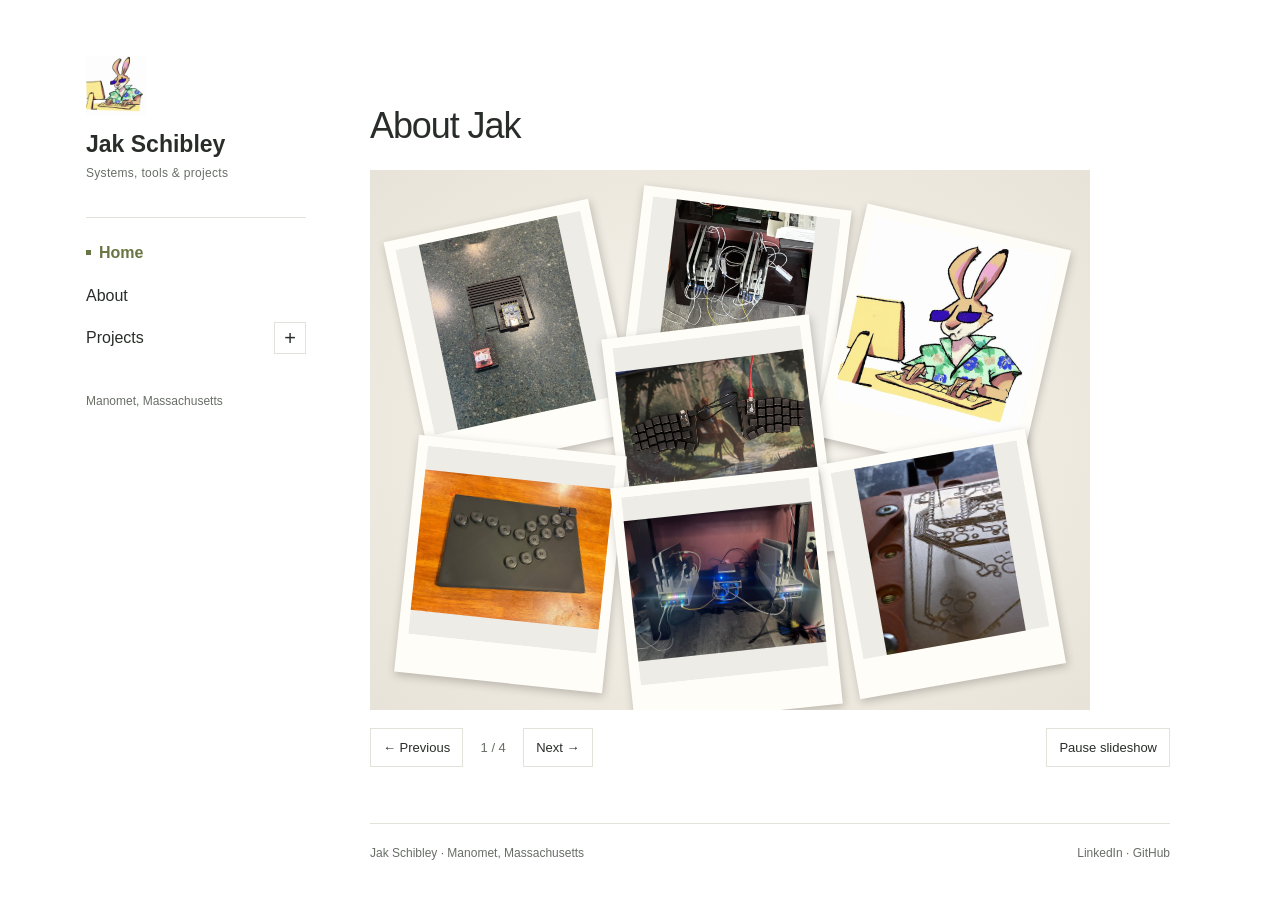
==== index.html @ 8c355774 "Lead with About collage, shrink slideshow images, and simplify Home" ====
<!DOCTYPE html>
<html lang="en">
<head>
  <meta charset="utf-8" />
  <meta name="viewport" content="width=device-width, initial-scale=1" />
  <title>Systems, Tools & Projects - Jak Schibley</title>
  <meta name="description" content="Projects and background from Jak Schibley in Manomet, Massachusetts." />
  <link rel="canonical" href="https://jakschibley.com/" />
  <link rel="stylesheet" href="/assets/site.css?v=polaroids-1" />
  <script src="/assets/site.js?v=polaroids-1" defer></script>
</head>
<body>
  <a class="skip-link" href="#main">Skip to content</a>
  <div class="site-shell">
<aside class="sidebar">
  <a class="brand" href="/" aria-label="Jak Schibley home">
    <img src="/jakrabbit.jpeg" alt="" width="60" height="60" />
    <span>Jak Schibley<small>Systems, tools &amp; projects</small></span>
  </a>
  <nav class="site-nav" aria-label="Main navigation">
    <a class="nav-link" href="/" aria-current="page">Home</a>
    <a class="nav-link" href="/about/">About</a>
    <div class="nav-branch">
      <div class="nav-parent">
        <a class="nav-link" href="/projects/">Projects</a>
        <button class="menu-toggle" type="button" aria-label="Toggle project menu" aria-expanded="false" aria-controls="project-menu"><span aria-hidden="true"></span></button>
      </div>
      <ul class="project-menu" id="project-menu" hidden>
        <li><a href="/projects/fighting-game-controller/">3D Printed Fighting Game Controller</a></li>
        <li><a href="/projects/ebird-database/">eBird Research Database</a></li>
        <li><a href="/projects/keyboard-circuit-boards/">Making Keyboard Circuit Boards at Home</a></li>
      </ul>
    </div>
  </nav>
  <p class="sidebar-note">Manomet, Massachusetts</p>
</aside>
    <div class="content">
      <main id="main">
<h1 class="visually-hidden">Jak Schibley’s projects and background</h1>
<section class="home-slideshow" aria-label="Explore the site" aria-roledescription="carousel">
  <div class="slideshow-stage">
    <article class="home-slide" role="group" aria-roledescription="slide" aria-label="1 of 4">
      <a class="slide-link" href="/about/" aria-label="About Jak">
        <h2>About Jak</h2>
        <div class="slide-photo slide-photo-about"><div class="polaroid-scatter" role="img" aria-label="A scattering of overlapping Polaroid-style prints showing all seven images from the site: the rabbit illustration, early and current controller and eBird builds, PCB milling, and the split keyboard.">
  <span class="polaroid polaroid-1"><img src="/images/controller-start.jpeg" alt="" /></span>
  <span class="polaroid polaroid-2"><img src="/images/ebird-cluster-start.jpeg" alt="" /></span>
  <span class="polaroid polaroid-3"><img src="/jakrabbit.jpeg" alt="" /></span>
  <span class="polaroid polaroid-4"><img src="/images/fight-control-keyboard.jpeg" alt="" /></span>
  <span class="polaroid polaroid-5"><img src="/images/keyboard-pcb-milling.jpeg" alt="" /></span>
  <span class="polaroid polaroid-6"><img src="/images/ebird-cluster.jpg" alt="" /></span>
  <span class="polaroid polaroid-7"><img src="/images/split-keyboard-current.jpeg" alt="" /></span>
</div></div>
      </a>
    </article>
    <article class="home-slide" role="group" aria-roledescription="slide" aria-label="2 of 4" hidden>
      <a class="slide-link" href="/projects/fighting-game-controller/">
        <h2>3D Printed Fighting Game Controller</h2>
        <div class="slide-photo"><img src="/images/fight-control-keyboard.jpeg" width="1600" height="1200" alt="The assembled black fighting game controller with James’s custom button layout." /></div>
      </a>
    </article>
    <article class="home-slide" role="group" aria-roledescription="slide" aria-label="3 of 4" hidden>
      <a class="slide-link" href="/projects/ebird-database/">
        <h2>eBird Research Database</h2>
        <div class="slide-photo"><img src="/images/ebird-cluster.jpg" width="800" height="600" alt="The eBird cluster with custom racks, status lights, and a central mini PC." /></div>
      </a>
    </article>
    <article class="home-slide" role="group" aria-roledescription="slide" aria-label="4 of 4" hidden>
      <a class="slide-link" href="/projects/keyboard-circuit-boards/">
        <h2>Making Keyboard Circuit Boards at Home</h2>
        <div class="slide-photo"><img src="/images/split-keyboard-current.jpeg" width="1448" height="1086" alt="Our current split keyboard, with two black key assemblies joined by a cable." /></div>
      </a>
    </article>
  </div>
  <div class="slideshow-controls" hidden>
    <button type="button" data-slide-prev aria-label="Previous slide">← Previous</button>
    <span class="slide-count" aria-hidden="true">1 / 4</span>
    <button type="button" data-slide-next aria-label="Next slide">Next →</button>
    <button type="button" data-slide-pause>Pause slideshow</button>
  </div>
  <p class="visually-hidden slide-status" role="status" aria-live="polite" aria-atomic="true"></p>
</section>

      </main>
<footer class="site-footer"><p>Jak Schibley · Manomet, Massachusetts</p><p><a href="https://www.linkedin.com/in/jak-schibley-6053451">LinkedIn</a> · <a href="https://github.com/JSchibley">GitHub</a></p></footer>
    </div>
  </div>
</body>
</html>
---- assets/site.css ----
:root { color-scheme: light; --ink:#292d29; --muted:#686e66; --line:#dfe3da; --accent:#687643; --paper:#fff; }
* { box-sizing:border-box; }
body { margin:0; background:var(--paper); color:var(--ink); font-family:Arial,Helvetica,sans-serif; font-size:16px; line-height:1.65; }
a { color:inherit; text-underline-offset:4px; }
a:hover { color:var(--accent); }
a:focus-visible, button:focus-visible { outline:3px solid var(--accent); outline-offset:5px; }
img { max-width:100%; }
.site-shell { display:grid; grid-template-columns:220px minmax(0,800px); gap:64px; max-width:1180px; margin:0 auto; padding:56px 36px 32px; align-items:start; }
.sidebar { position:sticky; top:40px; }
.brand { display:flex; flex-direction:column; gap:14px; text-decoration:none; font-size:23px; font-weight:600; line-height:1.3; }
.brand img { object-fit:contain; object-position:left center; width:60px; height:60px; }
.brand small { display:block; margin-top:6px; color:var(--muted); font-size:12px; font-weight:400; letter-spacing:.025em; }
.site-nav { margin-top:36px; border-top:1px solid var(--line); padding-top:14px; }
.nav-link { display:block; padding:8px 0; text-decoration:none; }
.nav-parent { display:flex; align-items:center; justify-content:space-between; gap:12px; }
.nav-parent .nav-link { flex:1; }
.site-nav [aria-current="page"] { color:var(--accent); font-weight:700; }
.site-nav [aria-current="page"]::before { content:""; display:inline-block; width:5px; height:5px; margin:0 8px 3px 0; background:var(--accent); }
.menu-toggle { width:32px; height:32px; flex:none; border:1px solid var(--line); background:#fff; border-radius:0; cursor:pointer; color:var(--ink); display:grid; place-items:center; }
.menu-toggle span::before { content:"+"; font-size:20px; line-height:1; }
.menu-toggle[aria-expanded="true"] span::before { content:"−"; }
.project-menu { list-style:none; margin:4px 0 12px; padding:0 0 0 14px; border-left:1px solid var(--line); }
.project-menu a { display:block; text-decoration:none; font-size:13px; line-height:1.5; padding:7px 0; overflow-wrap:anywhere; }
[hidden] { display:none !important; }
.sidebar-note { margin-top:32px; color:var(--muted); font-size:12px; }
.content { min-width:0; }
h1 { margin:0 0 22px; font-size:clamp(29px,3.5vw,38px); line-height:1.2; font-weight:500; letter-spacing:-.035em; }
h2 { margin:34px 0 12px; font-size:23px; line-height:1.3; font-weight:500; letter-spacing:-.02em; }
h3 { font-weight:500; }
p { margin:0 0 18px; }
li { margin-bottom:8px; }
.lead { font-size:18px; line-height:1.7; max-width:700px; color:#4d554a; }
.eyebrow { color:var(--muted); font-size:12px; text-transform:uppercase; letter-spacing:.12em; margin-bottom:12px; }
.page-intro { margin-bottom:40px; }
.image-list { display:flex; flex-direction:column; gap:44px; }
.image-entry { margin:0; }
.image-entry-link { display:block; text-decoration:none; }
.entry-photo { background:#f4f4f0; width:100%; aspect-ratio:4 / 3; display:flex; align-items:center; justify-content:center; overflow:hidden; }
.entry-photo img { display:block; width:100%; height:100%; object-fit:contain; transition:opacity .15s ease; }
.image-entry-link:hover img { opacity:.9; }
.image-entry h2 { margin:15px 0 7px; font-size:25px; }
.image-entry h2 span { font-size:18px; color:var(--muted); white-space:nowrap; }
.image-entry p { color:var(--muted); font-size:15px; margin:0; }
.entry-photo-about { aspect-ratio:3 / 1; background:#fafaf7; }
.entry-photo-about img { width:auto; max-width:50%; padding:25px; }
.coming-next { margin-top:48px; border-top:1px solid var(--line); padding-top:8px; }
.site-footer { margin-top:56px; padding-top:20px; border-top:1px solid var(--line); color:var(--muted); font-size:12px; display:flex; justify-content:space-between; flex-wrap:wrap; gap:12px; }
.site-footer p { margin:0; }
.site-footer a { text-decoration:none; }
.breadcrumb { margin-bottom:24px; font-size:13px; color:var(--muted); }
.about-emblem { float:right; margin:0 0 24px 32px; width:150px; }
.about-emblem img { width:100%; height:auto; }
.project-progress { display:grid; grid-template-columns:repeat(2,minmax(0,1fr)); gap:24px; margin:30px 0 36px; }
.project-progress figure { margin:0; min-width:0; }
.project-progress img { display:block; width:100%; height:auto; aspect-ratio:4 / 3; object-fit:contain; background:#f4f4f0; }
.project-progress figcaption { margin-top:10px; color:var(--muted); font-size:13px; line-height:1.6; }
.project-progress strong { display:block; color:var(--ink); font-size:17px; font-weight:500; margin-bottom:4px; }
.facts { display:flex; flex-wrap:wrap; gap:24px; padding:20px 0; border-block:1px solid var(--line); margin:28px 0; }
.facts div { flex:1 1 150px; }
.facts dt { font-size:24px; }
.facts dd { margin:4px 0 0; color:var(--muted); font-size:14px; }
@media(max-width:850px) { .site-shell { grid-template-columns:185px minmax(0,1fr); gap:36px; padding:36px 24px; } }
@media(max-width:640px) {
  .site-shell { display:block; padding:24px 20px; }
  .sidebar { position:static; border-bottom:1px solid var(--line); padding-bottom:20px; margin-bottom:32px; }
  .brand { flex-direction:row; align-items:center; gap:14px; font-size:21px; }
  .brand img { width:48px; height:48px; }
  .site-nav { margin-top:20px; padding-top:10px; }
  .sidebar-note { display:none; }
  .project-menu a { font-size:14px; }
  .project-progress { grid-template-columns:1fr; gap:28px; }
  .image-list { gap:34px; }
  .image-entry h2 { font-size:22px; }
  .page-intro { margin-bottom:30px; }
  .about-emblem { width:100px; margin-left:20px; }
}
@media(prefers-reduced-motion:reduce) { .entry-photo img { transition:none; } }

.skip-link { position:absolute; left:20px; top:-100px; background:white; padding:10px 16px; z-index:10; }
.skip-link:focus { top:10px; }

/* Home page slideshow */
.visually-hidden { position:absolute; width:1px; height:1px; padding:0; margin:-1px; overflow:hidden; clip-path:inset(50%); white-space:nowrap; border:0; }
.home-slideshow { margin:0 0 44px; }
.slide-link { display:block; text-decoration:none; }
.home-slide h2 { min-height:2.6em; display:flex; align-items:flex-end; margin:0 0 20px; font-size:clamp(26px,3vw,36px); line-height:1.3; letter-spacing:-.03em; }
.slide-photo { width:100%; aspect-ratio:4 / 3; display:flex; align-items:center; justify-content:center; background:#f4f4f0; }
.slide-photo img { display:block; width:100%; height:100%; object-fit:contain; }
.slide-photo-about img { width:auto; max-width:70%; height:80%; }
.slide-caption { color:var(--muted); font-size:15px; margin:14px 0 0; min-height:3.3em; }
.slideshow-controls { display:flex; align-items:center; flex-wrap:wrap; gap:12px; margin-top:18px; }
.slideshow-controls button { font:inherit; font-size:13px; color:var(--ink); background:#fff; border:1px solid var(--line); padding:8px 12px; cursor:pointer; }
.slideshow-controls button:hover { border-color:var(--accent); color:var(--accent); }
.slide-count { color:var(--muted); font-size:13px; min-width:36px; text-align:center; }
[data-slide-pause] { margin-left:auto; }
.home-intro { margin:0; padding-top:28px; border-top:1px solid var(--line); }
.home-intro h2 { margin-top:0; }
@media(max-width:640px) {
  .home-slide h2 { font-size:26px; }
  .slideshow-controls { gap:8px; }
  .slideshow-controls button { padding:8px 10px; }
  [data-slide-pause] { margin-left:0; }
}

/* Smaller Home slideshow images and an About photo collage. */
.home-slideshow .slide-photo { width:90%; }
.home-slideshow .slide-photo-about { background:#f1eee7; display:block; }
.slide-photo-about > .polaroid-scatter { width:100%; height:100%; }
.polaroid-scatter { position:relative; width:100%; aspect-ratio:4 / 3; overflow:hidden; background:radial-gradient(ellipse at center,#f8f6ef,#e8e3d8); isolation:isolate; }
.polaroid { position:absolute; display:block; width:29%; padding:1.4% 1.4% 5.5%; background:#fffdf8; box-shadow:1px 3px 9px #322b2845; }
.polaroid img { display:block; width:100% !important; max-width:none !important; height:auto !important; aspect-ratio:1 / 1; object-fit:contain; background:#edece7; padding:0 !important; }
.polaroid-1 { left:5%; top:9%; transform:rotate(-12deg); z-index:2; }
.polaroid-2 { left:36%; top:5%; transform:rotate(7deg); z-index:1; }
.polaroid-3 { left:65%; top:10%; transform:rotate(13deg); z-index:2; }
.polaroid-4 { left:5%; top:51%; transform:rotate(6deg); z-index:4; }
.polaroid-5 { left:65%; top:51%; transform:rotate(-10deg); z-index:4; }
.polaroid-6 { left:35%; top:57%; transform:rotate(-6deg); z-index:5; }
.polaroid-7 { left:34%; top:29%; transform:rotate(-7deg); z-index:3; }
.about-collage { margin:0 0 30px; width:90%; }
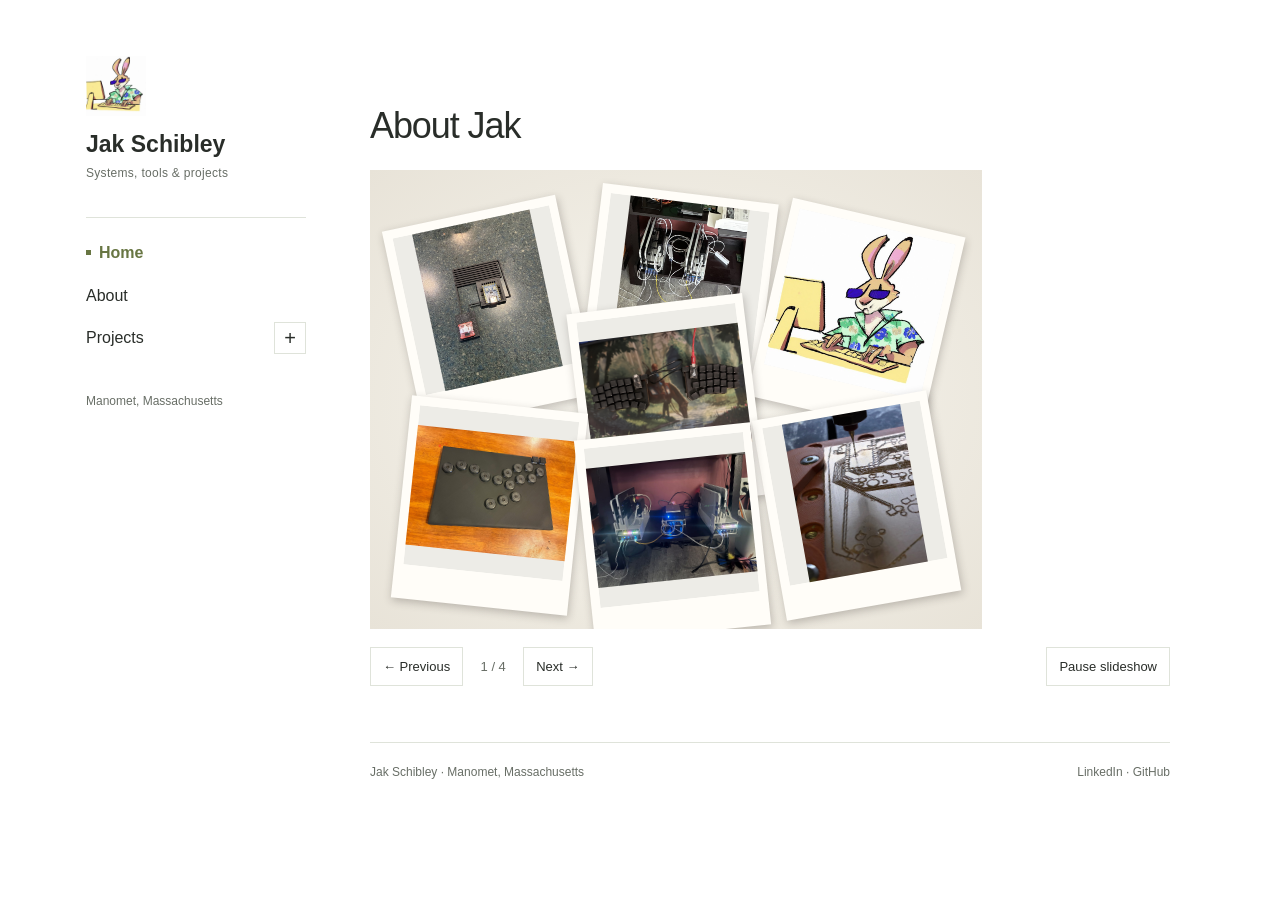
==== commit 5782d500: "Refresh stylesheet for smaller slideshow images" ====
--- a/index.html
+++ b/index.html
@@ -6,7 +6,7 @@
   <title>Systems, Tools & Projects - Jak Schibley</title>
   <meta name="description" content="Projects and background from Jak Schibley in Manomet, Massachusetts." />
   <link rel="canonical" href="https://jakschibley.com/" />
-  <link rel="stylesheet" href="/assets/site.css?v=polaroids-1" />
+  <link rel="stylesheet" href="/assets/site.css?v=polaroids-2" />
   <script src="/assets/site.js?v=polaroids-1" defer></script>
 </head>
 <body>
--- a/assets/site.css
+++ b/assets/site.css
@@ -103,7 +103,7 @@
 }
 
 /* Smaller Home slideshow images and an About photo collage. */
-.home-slideshow .slide-photo { width:90%; }
+.home-slideshow .slide-photo { width:76.5%; }
 .home-slideshow .slide-photo-about { background:#f1eee7; display:block; }
 .slide-photo-about > .polaroid-scatter { width:100%; height:100%; }
 .polaroid-scatter { position:relative; width:100%; aspect-ratio:4 / 3; overflow:hidden; background:radial-gradient(ellipse at center,#f8f6ef,#e8e3d8); isolation:isolate; }
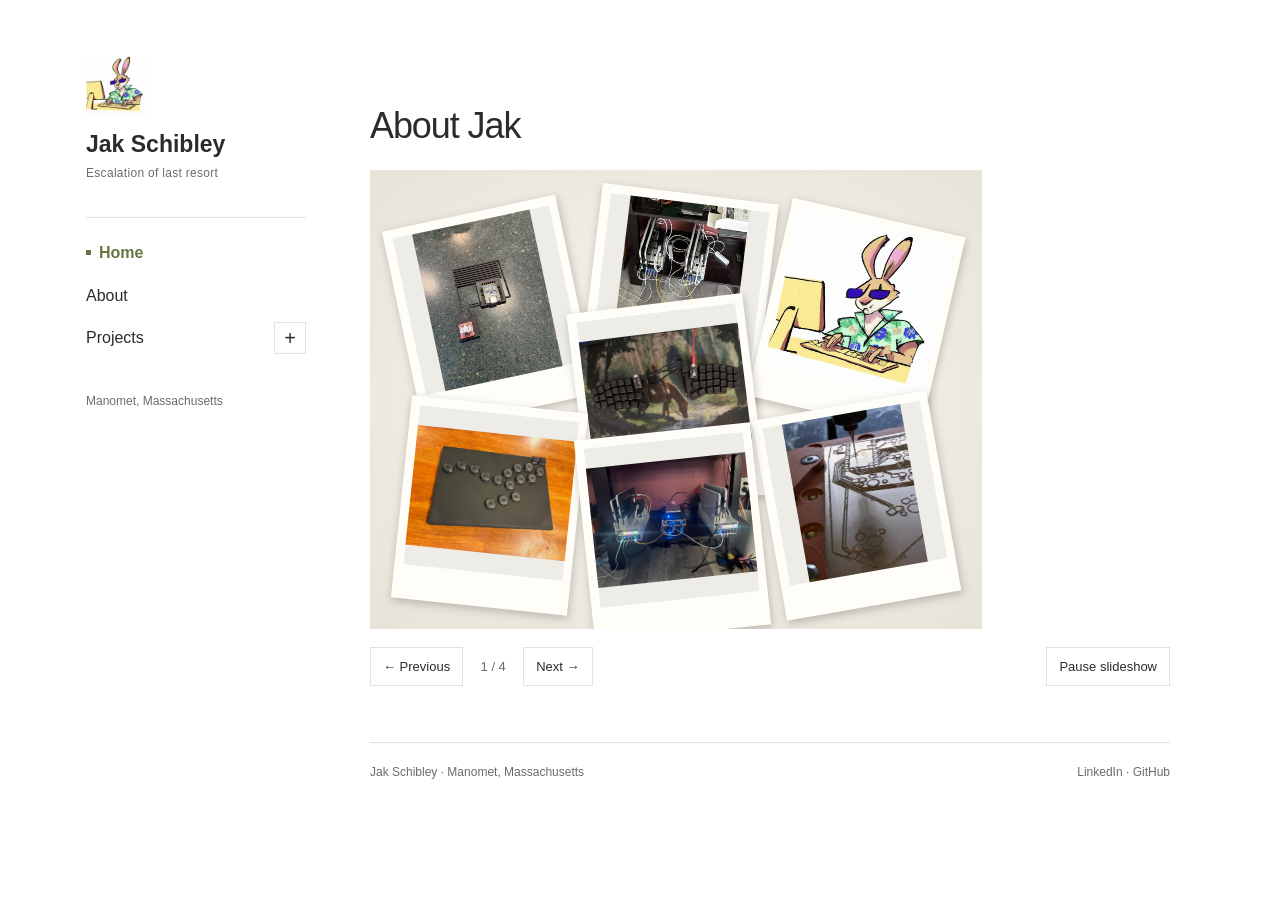
==== commit 46c65f49: "Set menu subtitle to Escalation of last resort" ====
--- a/index.html
+++ b/index.html
@@ -15,7 +15,7 @@
 <aside class="sidebar">
   <a class="brand" href="/" aria-label="Jak Schibley home">
     <img src="/jakrabbit.jpeg" alt="" width="60" height="60" />
-    <span>Jak Schibley<small>Systems, tools &amp; projects</small></span>
+    <span>Jak Schibley<small>Escalation of last resort</small></span>
   </a>
   <nav class="site-nav" aria-label="Main navigation">
     <a class="nav-link" href="/" aria-current="page">Home</a>
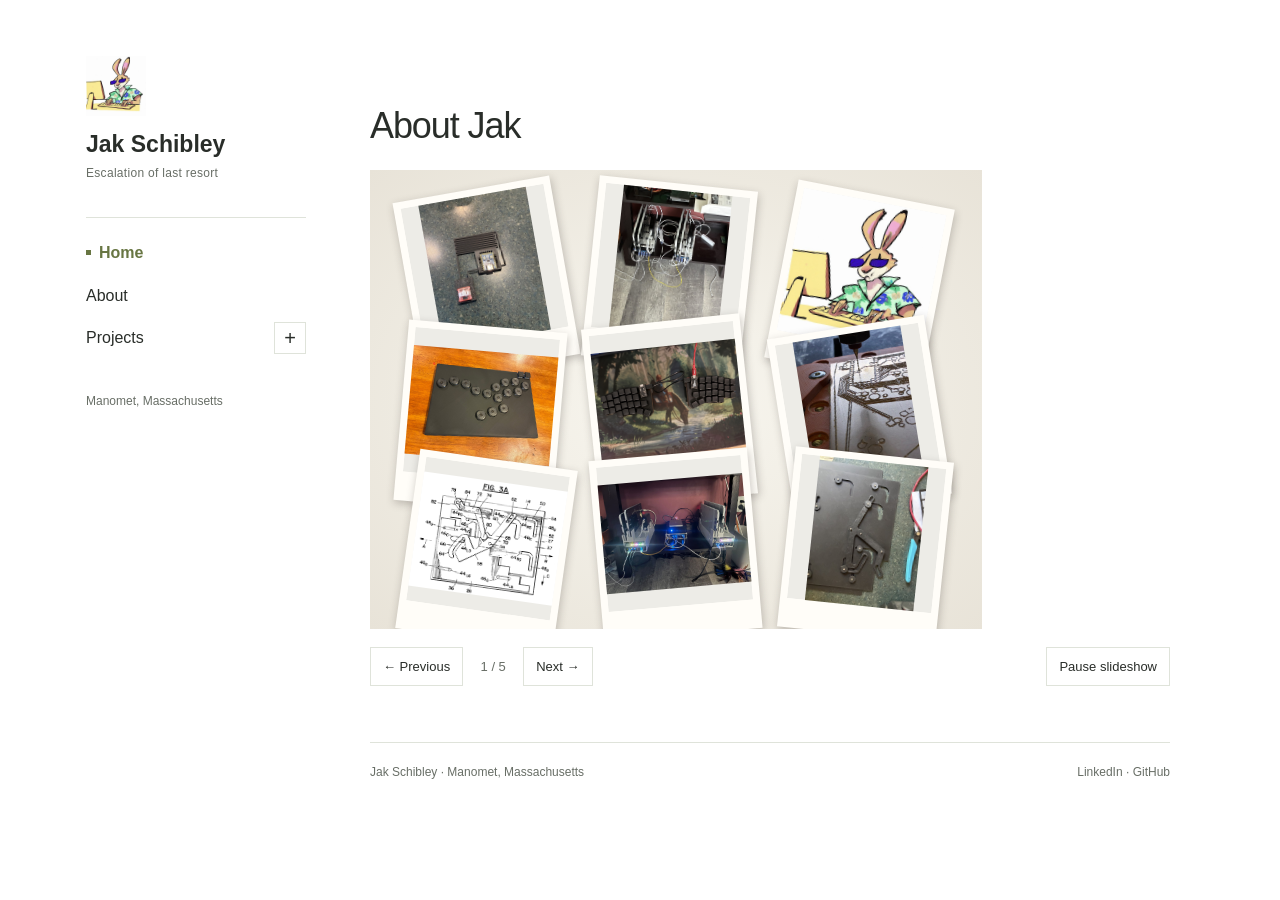
==== commit aae3282b: "Add 701C butterfly keyboard project with original patent Figure 3A" ====
--- a/index.html
+++ b/index.html
@@ -6,7 +6,7 @@
   <title>Systems, Tools & Projects - Jak Schibley</title>
   <meta name="description" content="Projects and background from Jak Schibley in Manomet, Massachusetts." />
   <link rel="canonical" href="https://jakschibley.com/" />
-  <link rel="stylesheet" href="/assets/site.css?v=polaroids-2" />
+  <link rel="stylesheet" href="/assets/site.css?v=701c-1" />
   <script src="/assets/site.js?v=polaroids-1" defer></script>
 </head>
 <body>
@@ -29,6 +29,7 @@
         <li><a href="/projects/fighting-game-controller/">3D Printed Fighting Game Controller</a></li>
         <li><a href="/projects/ebird-database/">eBird Research Database</a></li>
         <li><a href="/projects/keyboard-circuit-boards/">Making Keyboard Circuit Boards at Home</a></li>
+        <li><a href="/projects/701c-butterfly-keyboard/">Recreating the ThinkPad 701C Butterfly Keyboard</a></li>
       </ul>
     </div>
   </nav>
@@ -39,10 +40,10 @@
 <h1 class="visually-hidden">Jak Schibley’s projects and background</h1>
 <section class="home-slideshow" aria-label="Explore the site" aria-roledescription="carousel">
   <div class="slideshow-stage">
-    <article class="home-slide" role="group" aria-roledescription="slide" aria-label="1 of 4">
+    <article class="home-slide" role="group" aria-roledescription="slide" aria-label="1 of 5">
       <a class="slide-link" href="/about/" aria-label="About Jak">
         <h2>About Jak</h2>
-        <div class="slide-photo slide-photo-about"><div class="polaroid-scatter" role="img" aria-label="A scattering of overlapping Polaroid-style prints showing all seven images from the site: the rabbit illustration, early and current controller and eBird builds, PCB milling, and the split keyboard.">
+        <div class="slide-photo slide-photo-about"><div class="polaroid-scatter" role="img" aria-label="A scattering of overlapping Polaroid-style prints showing all nine site images: the rabbit illustration, controller and eBird builds, PCB milling, the split keyboard, and the butterfly-keyboard patent and prototype.">
   <span class="polaroid polaroid-1"><img src="/images/controller-start.jpeg" alt="" /></span>
   <span class="polaroid polaroid-2"><img src="/images/ebird-cluster-start.jpeg" alt="" /></span>
   <span class="polaroid polaroid-3"><img src="/jakrabbit.jpeg" alt="" /></span>
@@ -50,31 +51,39 @@
   <span class="polaroid polaroid-5"><img src="/images/keyboard-pcb-milling.jpeg" alt="" /></span>
   <span class="polaroid polaroid-6"><img src="/images/ebird-cluster.jpg" alt="" /></span>
   <span class="polaroid polaroid-7"><img src="/images/split-keyboard-current.jpeg" alt="" /></span>
+  <span class="polaroid polaroid-8"><img src="/images/701c-patent-fig-3a.png" alt="" /></span>
+  <span class="polaroid polaroid-9"><img src="/images/701c-mechanism-prototype.jpeg" alt="" /></span>
 </div></div>
       </a>
     </article>
-    <article class="home-slide" role="group" aria-roledescription="slide" aria-label="2 of 4" hidden>
+    <article class="home-slide" role="group" aria-roledescription="slide" aria-label="2 of 5" hidden>
       <a class="slide-link" href="/projects/fighting-game-controller/">
         <h2>3D Printed Fighting Game Controller</h2>
         <div class="slide-photo"><img src="/images/fight-control-keyboard.jpeg" width="1600" height="1200" alt="The assembled black fighting game controller with James’s custom button layout." /></div>
       </a>
     </article>
-    <article class="home-slide" role="group" aria-roledescription="slide" aria-label="3 of 4" hidden>
+    <article class="home-slide" role="group" aria-roledescription="slide" aria-label="3 of 5" hidden>
       <a class="slide-link" href="/projects/ebird-database/">
         <h2>eBird Research Database</h2>
         <div class="slide-photo"><img src="/images/ebird-cluster.jpg" width="800" height="600" alt="The eBird cluster with custom racks, status lights, and a central mini PC." /></div>
       </a>
     </article>
-    <article class="home-slide" role="group" aria-roledescription="slide" aria-label="4 of 4" hidden>
+    <article class="home-slide" role="group" aria-roledescription="slide" aria-label="4 of 5" hidden>
       <a class="slide-link" href="/projects/keyboard-circuit-boards/">
         <h2>Making Keyboard Circuit Boards at Home</h2>
         <div class="slide-photo"><img src="/images/split-keyboard-current.jpeg" width="1448" height="1086" alt="Our current split keyboard, with two black key assemblies joined by a cable." /></div>
       </a>
     </article>
+    <article class="home-slide" role="group" aria-roledescription="slide" aria-label="5 of 5" hidden>
+      <a class="slide-link" href="/projects/701c-butterfly-keyboard/">
+        <h2>Recreating the ThinkPad 701C Butterfly Keyboard</h2>
+        <div class="slide-photo"><img src="/images/701c-mechanism-prototype.jpeg" width="900" height="1200" alt="A 3D-printed butterfly-keyboard mechanism prototype with slotted guides, levers, and screw pivots." /></div>
+      </a>
+    </article>
   </div>
   <div class="slideshow-controls" hidden>
     <button type="button" data-slide-prev aria-label="Previous slide">← Previous</button>
-    <span class="slide-count" aria-hidden="true">1 / 4</span>
+    <span class="slide-count" aria-hidden="true">1 / 5</span>
     <button type="button" data-slide-next aria-label="Next slide">Next →</button>
     <button type="button" data-slide-pause>Pause slideshow</button>
   </div>
--- a/assets/site.css
+++ b/assets/site.css
@@ -117,3 +117,15 @@
 .polaroid-6 { left:35%; top:57%; transform:rotate(-6deg); z-index:5; }
 .polaroid-7 { left:34%; top:29%; transform:rotate(-7deg); z-index:3; }
 .about-collage { margin:0 0 30px; width:90%; }
+
+/* Keep all site photos in the About collage as projects are added. */
+.polaroid { width:26%; padding:1.2% 1.2% 4.8%; }
+.polaroid-1 { left:6%; top:4%; transform:rotate(-10deg); z-index:1; }
+.polaroid-2 { left:36%; top:3%; transform:rotate(6deg); z-index:2; }
+.polaroid-3 { left:67%; top:5%; transform:rotate(11deg); z-index:1; }
+.polaroid-4 { left:5%; top:34%; transform:rotate(5deg); z-index:3; }
+.polaroid-5 { left:67%; top:34%; transform:rotate(-9deg); z-index:3; }
+.polaroid-6 { left:37%; top:62%; transform:rotate(-5deg); z-index:6; }
+.polaroid-7 { left:36%; top:33%; transform:rotate(-6deg); z-index:4; }
+.polaroid-8 { left:6%; top:63%; transform:rotate(8deg); z-index:5; }
+.polaroid-9 { left:68%; top:62%; transform:rotate(6deg); z-index:5; }
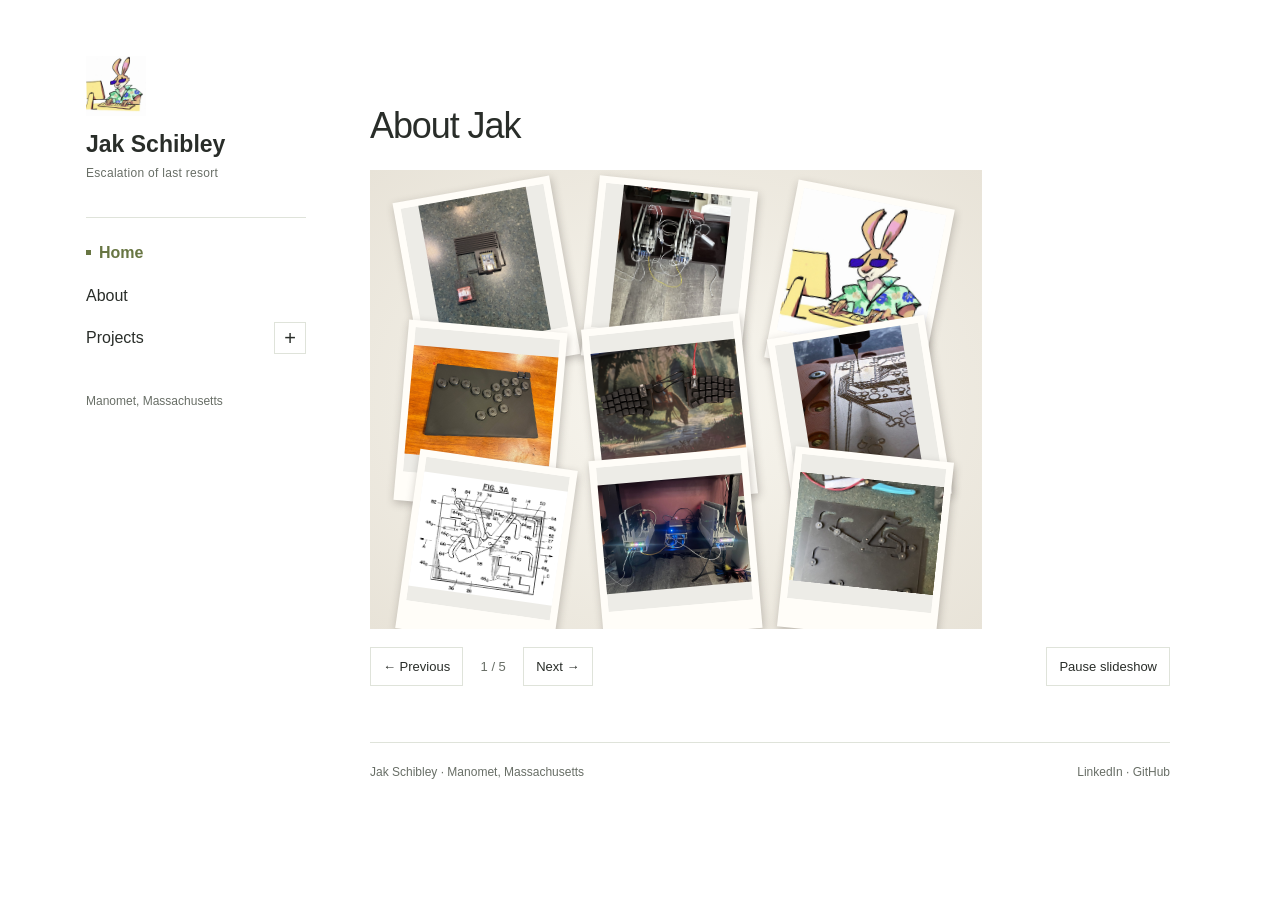
==== commit b9b68383: "Rotate 701C prototype photo 90 degrees counterclockwise across site" ====
--- a/index.html
+++ b/index.html
@@ -52,7 +52,7 @@
   <span class="polaroid polaroid-6"><img src="/images/ebird-cluster.jpg" alt="" /></span>
   <span class="polaroid polaroid-7"><img src="/images/split-keyboard-current.jpeg" alt="" /></span>
   <span class="polaroid polaroid-8"><img src="/images/701c-patent-fig-3a.png" alt="" /></span>
-  <span class="polaroid polaroid-9"><img src="/images/701c-mechanism-prototype.jpeg" alt="" /></span>
+  <span class="polaroid polaroid-9"><img src="/images/701c-mechanism-prototype-ccw.svg" alt="" /></span>
 </div></div>
       </a>
     </article>
@@ -77,7 +77,7 @@
     <article class="home-slide" role="group" aria-roledescription="slide" aria-label="5 of 5" hidden>
       <a class="slide-link" href="/projects/701c-butterfly-keyboard/">
         <h2>Recreating the ThinkPad 701C Butterfly Keyboard</h2>
-        <div class="slide-photo"><img src="/images/701c-mechanism-prototype.jpeg" width="900" height="1200" alt="A 3D-printed butterfly-keyboard mechanism prototype with slotted guides, levers, and screw pivots." /></div>
+        <div class="slide-photo"><img src="/images/701c-mechanism-prototype-ccw.svg" width="1200" height="900" alt="A 3D-printed butterfly-keyboard mechanism prototype with slotted guides, levers, and screw pivots." /></div>
       </a>
     </article>
   </div>
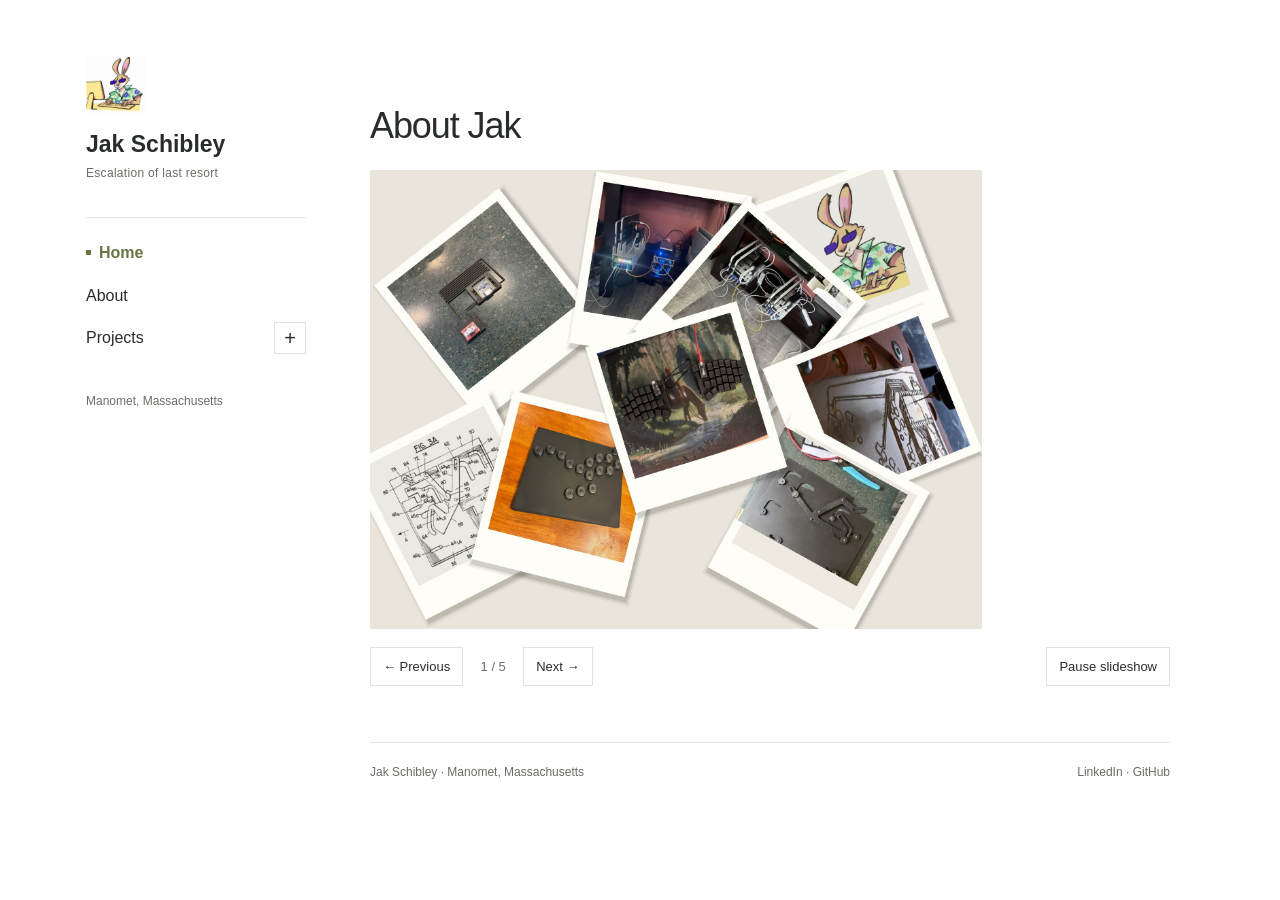
==== commit 2bd9335e: "Publish approved scattered Polaroid collage on Home and About" ====
--- a/index.html
+++ b/index.html
@@ -43,17 +43,7 @@
     <article class="home-slide" role="group" aria-roledescription="slide" aria-label="1 of 5">
       <a class="slide-link" href="/about/" aria-label="About Jak">
         <h2>About Jak</h2>
-        <div class="slide-photo slide-photo-about"><div class="polaroid-scatter" role="img" aria-label="A scattering of overlapping Polaroid-style prints showing all nine site images: the rabbit illustration, controller and eBird builds, PCB milling, the split keyboard, and the butterfly-keyboard patent and prototype.">
-  <span class="polaroid polaroid-1"><img src="/images/controller-start.jpeg" alt="" /></span>
-  <span class="polaroid polaroid-2"><img src="/images/ebird-cluster-start.jpeg" alt="" /></span>
-  <span class="polaroid polaroid-3"><img src="/jakrabbit.jpeg" alt="" /></span>
-  <span class="polaroid polaroid-4"><img src="/images/fight-control-keyboard.jpeg" alt="" /></span>
-  <span class="polaroid polaroid-5"><img src="/images/keyboard-pcb-milling.jpeg" alt="" /></span>
-  <span class="polaroid polaroid-6"><img src="/images/ebird-cluster.jpg" alt="" /></span>
-  <span class="polaroid polaroid-7"><img src="/images/split-keyboard-current.jpeg" alt="" /></span>
-  <span class="polaroid polaroid-8"><img src="/images/701c-patent-fig-3a.png" alt="" /></span>
-  <span class="polaroid polaroid-9"><img src="/images/701c-mechanism-prototype-ccw.svg" alt="" /></span>
-</div></div>
+        <div class="slide-photo slide-photo-about"><img src="/images/about-polaroids-v3.jpg" width="1800" height="1350" alt="A scattered pile of equal-sized Polaroids showing the site's nine images, with off-white backgrounds on the rabbit illustration and patent drawing." style="display:block;width:100%;max-width:none;height:100%;object-fit:contain;" /></div>
       </a>
     </article>
     <article class="home-slide" role="group" aria-roledescription="slide" aria-label="2 of 5" hidden>
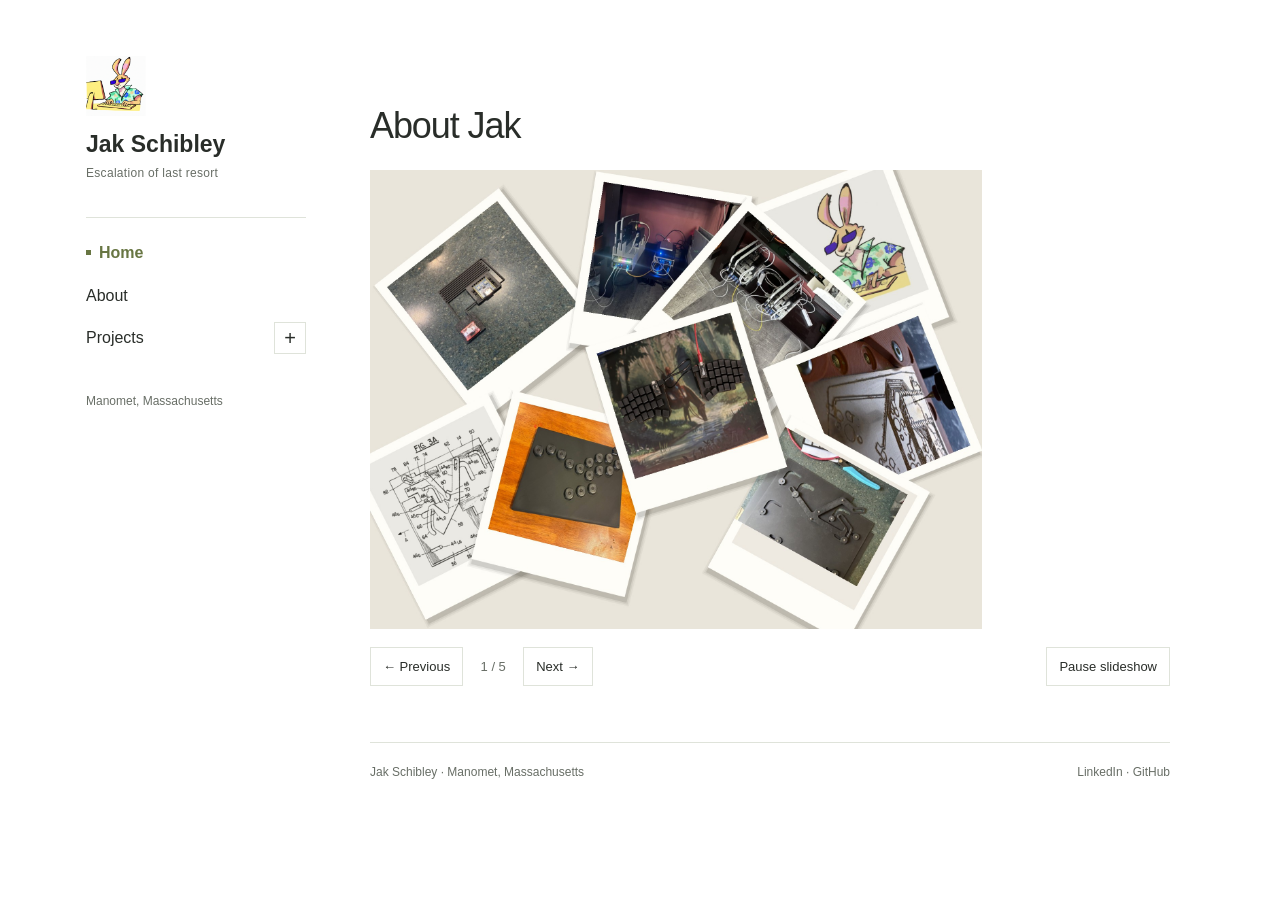
==== commit da95ccf8: "Replace sidebar rabbit with updated artwork" ====
--- a/index.html
+++ b/index.html
@@ -14,7 +14,7 @@
   <div class="site-shell">
 <aside class="sidebar">
   <a class="brand" href="/" aria-label="Jak Schibley home">
-    <img src="/jakrabbit.jpeg" alt="" width="60" height="60" />
+    <img src="/jakrabbit.png" alt="" width="60" height="60" />
     <span>Jak Schibley<small>Escalation of last resort</small></span>
   </a>
   <nav class="site-nav" aria-label="Main navigation">
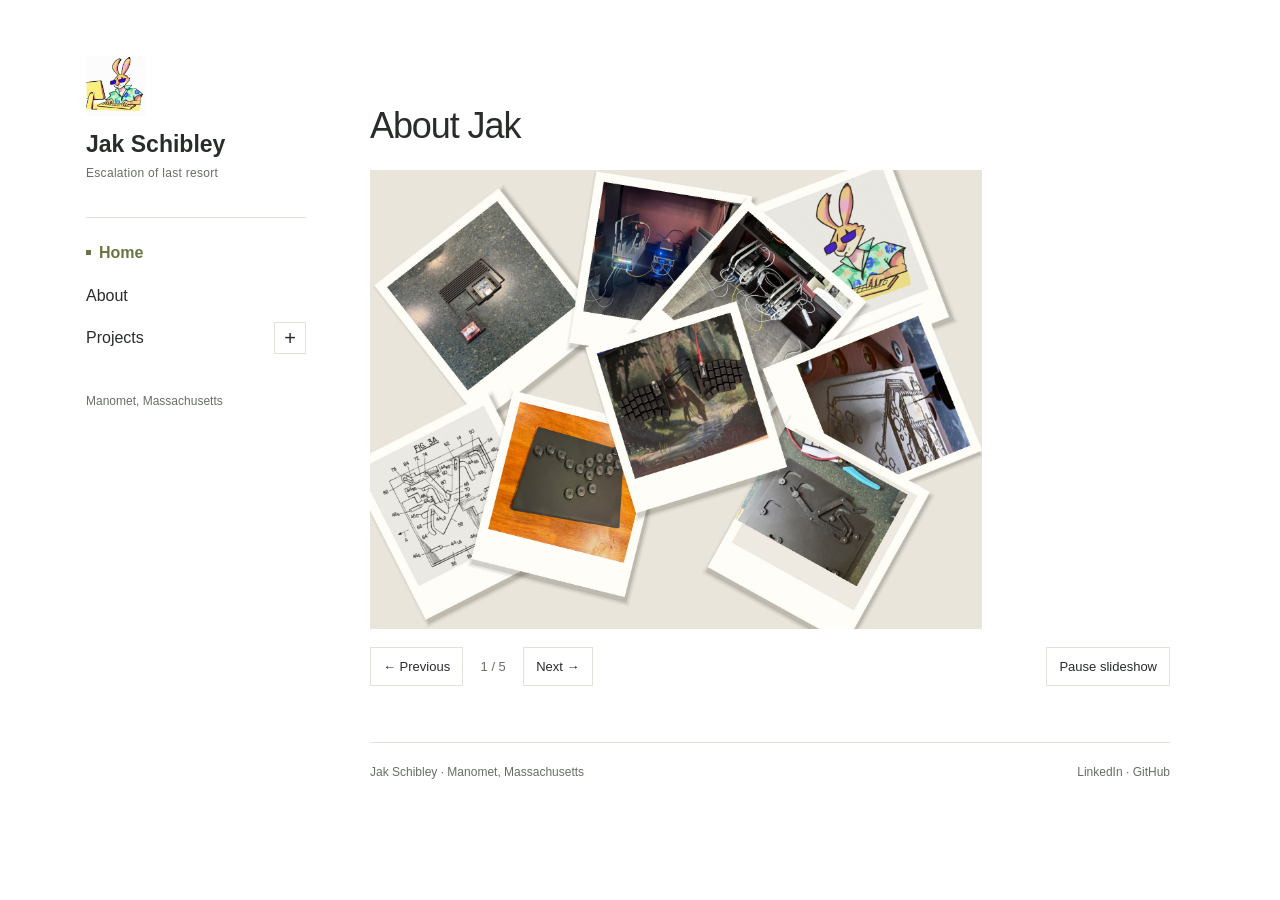
==== commit e7a5e732: "Use updated rabbit artwork in homepage Polaroid collage" ====
--- a/index.html
+++ b/index.html
@@ -43,7 +43,7 @@
     <article class="home-slide" role="group" aria-roledescription="slide" aria-label="1 of 5">
       <a class="slide-link" href="/about/" aria-label="About Jak">
         <h2>About Jak</h2>
-        <div class="slide-photo slide-photo-about"><img src="/images/about-polaroids-v3.jpg" width="1800" height="1350" alt="A scattered pile of equal-sized Polaroids showing the site's nine images, with off-white backgrounds on the rabbit illustration and patent drawing." style="display:block;width:100%;max-width:none;height:100%;object-fit:contain;" /></div>
+        <div class="slide-photo slide-photo-about"><img src="/images/about-polaroids-v4.jpg" width="1800" height="1350" alt="A scattered pile of equal-sized Polaroids showing the site's nine images, with off-white backgrounds on the rabbit illustration and patent drawing." style="display:block;width:100%;max-width:none;height:100%;object-fit:contain;" /></div>
       </a>
     </article>
     <article class="home-slide" role="group" aria-roledescription="slide" aria-label="2 of 5" hidden>
